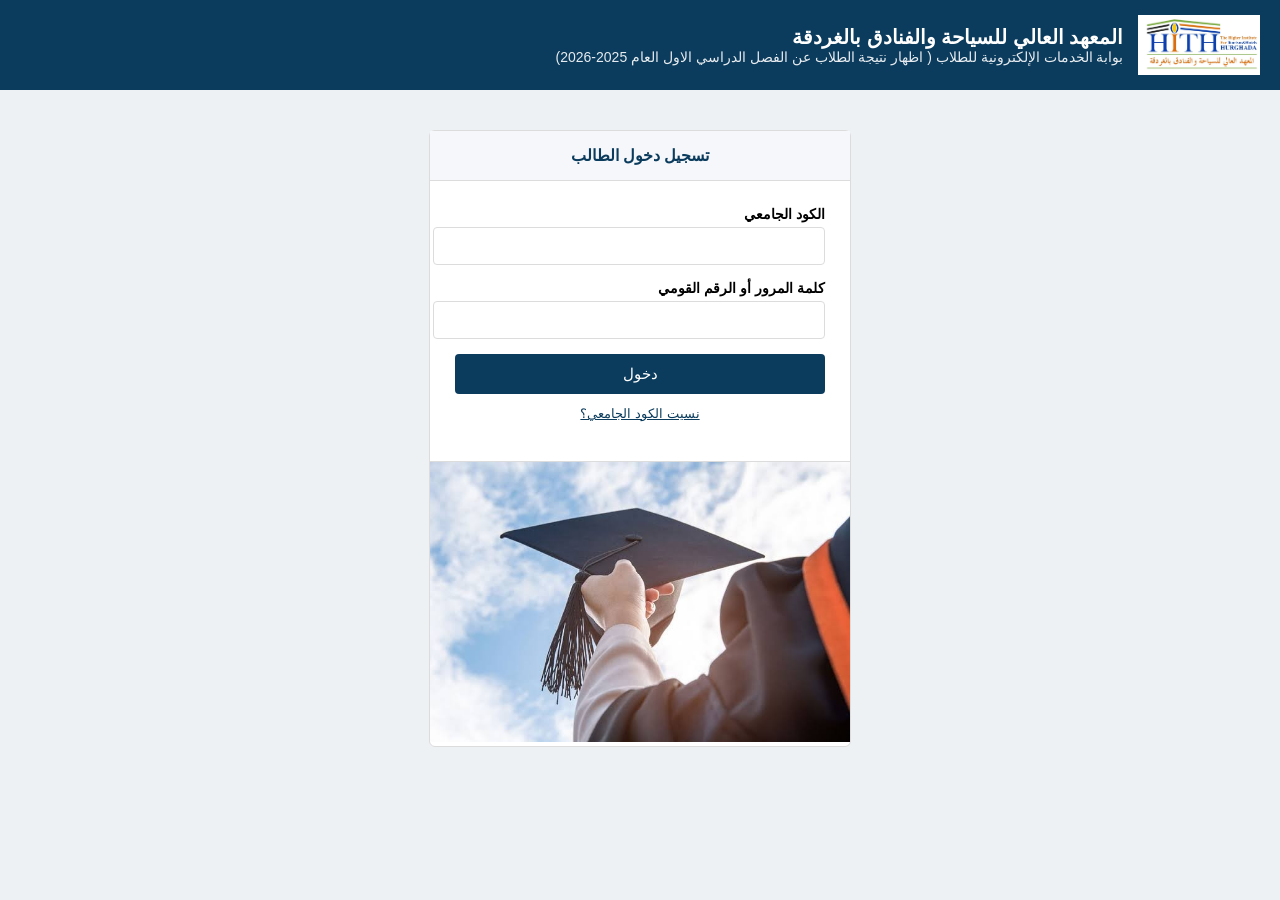
==== index.html @ 95548dcf "Add files via upload" ====
<!DOCTYPE html>
<html lang="ar" dir="rtl">
<head>
<meta charset="UTF-8">
<meta name="viewport" content="width=device-width, initial-scale=1.0">
<title>بوابة الطالب | المعهد</title>

<style>
:root{
    --main:#0b3c5d;
    --secondary:#f5f7fa;
    --border:#dcdcdc;
    --success:#2e7d32;
    --error:#c62828;
}

body{
    margin:0;
    font-family: "Segoe UI", Tahoma, Arial;
    background:#eef1f4;
}


.header{
    background:var(--main);
    color:#fff;
    padding:15px 20px;
    display:flex;
    align-items:center;
    gap:15px;
}

.header img{
    height:60px;
}

.header .title{
    font-size:20px;
    font-weight:700;
}

.header .subtitle{
    font-size:14px;
    opacity:.9;
}


.main{
    display:flex;
    justify-content:center;
    padding:40px 15px;
}

.container{
    background:#fff;
    width:100%;
    max-width:420px;
    border:1px solid var(--border);
    border-radius:6px;
}


.box-header{
    background:var(--secondary);
    padding:15px;
    border-bottom:1px solid var(--border);
    font-weight:700;
    color:var(--main);
    text-align:center;
}


.box-content{
    padding:25px;
}

.form-group{
    margin-bottom:15px;
}

label{
    display:block;
    margin-bottom:5px;
    font-size:14px;
    font-weight:600;
}

input{
    width:100%;
    padding:10px;
    border:1px solid var(--border);
    border-radius:4px;
    font-size:14px;
}

button{
    width:100%;
    padding:11px;
    background:var(--main);
    color:#fff;
    border:none;
    border-radius:4px;
    font-size:15px;
    cursor:pointer;
}

button:hover{
    opacity:.9;
}

.link-btn{
    display:block;
    text-align:center;
    margin-top:12px;
    font-size:13px;
    color:var(--main);
    cursor:pointer;
    text-decoration:underline;
}

#msg{
    text-align:center;
    margin-top:15px;
    font-weight:600;
}

.hidden{display:none;}

.info-box{
    background:#eef4ff;
    border:1px solid var(--main);
    padding:10px;
    margin-top:10px;
    text-align:center;
    font-weight:600;
}


.footer-img img{
    width:100%;
    border-top:1px solid var(--border);
}
</style>
</head>

<body>


<div class="header">
    <img src="logo.jpg" alt="Logo">
    <div>
        <div class="title">المعهد العالي للسياحة والفنادق بالغردقة</div>
        <div class="subtitle">بوابة الخدمات الإلكترونية للطلاب ( اظهار نتيجة الطلاب عن الفصل الدراسي الاول العام 2025-2026)</div>
    </div>
</div>

<div class="main">
<div class="container">

    <div class="box-header">تسجيل دخول الطالب</div>

    <div class="box-content">

        <div id="loginSection">
            <div class="form-group">
                <label>الكود الجامعي</label>
                <input type="text" id="userCode">
            </div>

            <div class="form-group">
                <label>كلمة المرور أو الرقم القومي</label>
                <input type="password" id="userPass">
            </div>

            <button onclick="handleLogin()">دخول</button>
            <a class="link-btn" onclick="toggleForgot()">نسيت الكود الجامعي؟</a>
        </div>

        <div id="forgotSection" class="hidden">
            <div class="form-group" id="nationalIdGroup">
                <label>الرقم القومي</label>
                <input type="text" id="nationalIdInput">
            </div>

            <button onclick="retrieveCode()">استعلام</button>
            <div id="resultBox" class="hidden info-box"></div>
            <a class="link-btn" onclick="toggleForgot()">العودة لتسجيل الدخول</a>
        </div>

        <div id="msg"></div>

    </div>

    <div class="footer-img">
        <img src="Cong.jpg" alt="Success">
    </div>

</div>
</div>

<script>
const API_URL="https://script.google.com/macros/s/AKfycbyyo27m0mnubUrD_MSjxi4i_TqnrJuGzDXOsdb7MmeqO0bXWr7CGWurXxhpP7e9Bm_S/exec";

function toggleForgot(){
    loginSection.classList.toggle("hidden");
    forgotSection.classList.toggle("hidden");
    msg.innerText="";
    resultBox.classList.add("hidden");
    nationalIdGroup.style.display="block";
}

async function handleLogin(){
    if(!userCode.value||!userPass.value){
        showMsg("يرجى إدخال جميع البيانات","error");return;
    }
    showMsg("جاري التحقق...");
    try{
        const r=await fetch(API_URL,{
            method:"POST",
            body:JSON.stringify({action:"login",code:userCode.value,password:userPass.value})
        });
        const res=await r.json();
        if(res.status==="success"){
            showMsg("تم تسجيل الدخول بنجاح","success");
            localStorage.setItem("studentData",JSON.stringify(res.user));
            setTimeout(()=>location.href="results.html",1500);
        }else showMsg(res.msg,"error");
    }catch{showMsg("خطأ في الاتصال","error");}
}

async function retrieveCode(){
    if(!nationalIdInput.value){showMsg("أدخل الرقم القومي","error");return;}
    showMsg("جاري البحث...");
    try{
        const r=await fetch(API_URL,{
            method:"POST",
            body:JSON.stringify({action:"getStudentCode",nationalId:nationalIdInput.value})
        });
        const res=await r.json();
        if(res.status==="success"){
            nationalIdGroup.style.display="none";
            resultBox.innerHTML="كودك الجامعي:<br>"+res.code;
            resultBox.classList.remove("hidden");
            msg.innerText="";
        }else showMsg(res.msg,"error");
    }catch{showMsg("خطأ في الاتصال","error");}
}

function showMsg(t,type){
    msg.innerText=t;
    msg.style.color= type==="error"?"var(--error)":type==="success"?"var(--success)":"var(--main)";
}
</script>

</body>
</html>
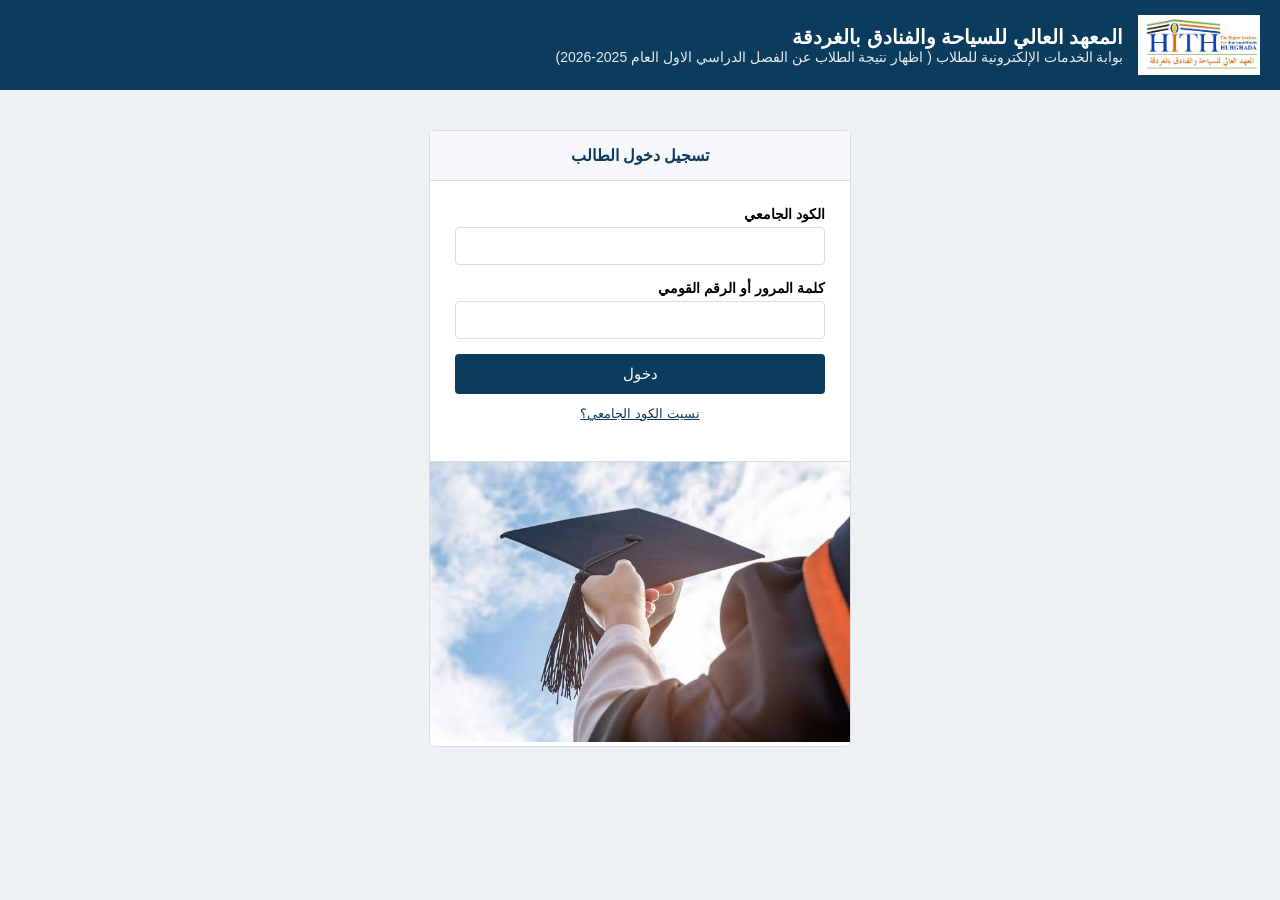
==== commit c3e46923: "Update index.html" ====
--- a/index.html
+++ b/index.html
@@ -18,8 +18,9 @@
     margin:0;
     font-family: "Segoe UI", Tahoma, Arial;
     background:#eef1f4;
-}
-
+    user-select: none;
+    -webkit-user-select: none;
+}
 
 .header{
     background:var(--main);
@@ -30,20 +31,9 @@
     gap:15px;
 }
 
-.header img{
-    height:60px;
-}
-
-.header .title{
-    font-size:20px;
-    font-weight:700;
-}
-
-.header .subtitle{
-    font-size:14px;
-    opacity:.9;
-}
-
+.header img{ height:60px; }
+.header .title{ font-size:20px; font-weight:700; }
+.header .subtitle{ font-size:14px; opacity:.9; }
 
 .main{
     display:flex;
@@ -59,7 +49,6 @@
     border-radius:6px;
 }
 
-
 .box-header{
     background:var(--secondary);
     padding:15px;
@@ -69,14 +58,9 @@
     text-align:center;
 }
 
-
-.box-content{
-    padding:25px;
-}
-
-.form-group{
-    margin-bottom:15px;
-}
+.box-content{ padding:25px; }
+
+.form-group{ margin-bottom:15px; }
 
 label{
     display:block;
@@ -91,6 +75,7 @@
     border:1px solid var(--border);
     border-radius:4px;
     font-size:14px;
+    box-sizing: border-box;
 }
 
 button{
@@ -104,9 +89,8 @@
     cursor:pointer;
 }
 
-button:hover{
-    opacity:.9;
-}
+button:hover{ opacity:.9; }
+button:disabled{ opacity:.6; cursor:not-allowed; }
 
 .link-btn{
     display:block;
@@ -122,9 +106,11 @@
     text-align:center;
     margin-top:15px;
     font-weight:600;
-}
-
-.hidden{display:none;}
+    font-size:14px;
+    line-height:1.6;
+}
+
+.hidden{ display:none; }
 
 .info-box{
     background:#eef4ff;
@@ -135,17 +121,50 @@
     font-weight:600;
 }
 
-
 .footer-img img{
     width:100%;
     border-top:1px solid var(--border);
 }
+
+#devtools-warning{
+    display:none;
+    position:fixed;
+    top:0; left:0; right:0; bottom:0;
+    background:rgba(0,0,0,0.95);
+    color:#fff;
+    z-index:99999;
+    justify-content:center;
+    align-items:center;
+    flex-direction:column;
+    text-align:center;
+    padding:20px;
+}
+
+#devtools-warning h2{
+    font-size:2rem;
+    color:#ff4444;
+    margin-bottom:15px;
+}
+
+#devtools-warning p{
+    font-size:1rem;
+    opacity:.85;
+    max-width:400px;
+    line-height:1.8;
+}
 </style>
 </head>
 
 <body>
 
-
+<div id="devtools-warning">
+    <h2>⛔ تحذير أمني</h2>
+    <p>تم رصد محاولة فتح أدوات المطور.<br>
+    هذا الإجراء مخالف لسياسة المعهد.<br>
+    يرجى إغلاق هذه الأدوات والمحاولة مجدداً.</p>
+</div>
+
+<!-- HEADER -->
 <div class="header">
     <img src="logo.jpg" alt="Logo">
     <div>
@@ -154,6 +173,7 @@
     </div>
 </div>
 
+<!-- MAIN -->
 <div class="main">
 <div class="container">
 
@@ -164,25 +184,25 @@
         <div id="loginSection">
             <div class="form-group">
                 <label>الكود الجامعي</label>
-                <input type="text" id="userCode">
+                <input type="text" id="userCode" autocomplete="off" spellcheck="false">
             </div>
 
             <div class="form-group">
                 <label>كلمة المرور أو الرقم القومي</label>
-                <input type="password" id="userPass">
+                <input type="password" id="userPass" autocomplete="off">
             </div>
 
-            <button onclick="handleLogin()">دخول</button>
+            <button id="loginBtn" onclick="handleLogin()">دخول</button>
             <a class="link-btn" onclick="toggleForgot()">نسيت الكود الجامعي؟</a>
         </div>
 
         <div id="forgotSection" class="hidden">
             <div class="form-group" id="nationalIdGroup">
                 <label>الرقم القومي</label>
-                <input type="text" id="nationalIdInput">
+                <input type="text" id="nationalIdInput" autocomplete="off">
             </div>
 
-            <button onclick="retrieveCode()">استعلام</button>
+            <button id="retrieveBtn" onclick="retrieveCode()">استعلام</button>
             <div id="resultBox" class="hidden info-box"></div>
             <a class="link-btn" onclick="toggleForgot()">العودة لتسجيل الدخول</a>
         </div>
@@ -199,56 +219,172 @@
 </div>
 
 <script>
-const API_URL="https://script.google.com/macros/s/AKfycbyyo27m0mnubUrD_MSjxi4i_TqnrJuGzDXOsdb7MmeqO0bXWr7CGWurXxhpP7e9Bm_S/exec";
-
+
+(function() {
+
+    // 1️⃣ منع F12 و Ctrl+Shift+I و Ctrl+U وغيرها
+    document.addEventListener("keydown", function(e) {
+        if (
+            e.key === "F12" ||
+            (e.ctrlKey && e.shiftKey && ["I","J","C"].includes(e.key)) ||
+            (e.ctrlKey && e.key === "U") ||
+            (e.ctrlKey && e.key === "S")
+        ) {
+            e.preventDefault();
+            e.stopPropagation();
+            return false;
+        }
+    });
+
+
+    document.addEventListener("contextmenu", function(e) {
+        e.preventDefault();
+        return false;
+    });
+
+
+    const threshold = 160;
+    function checkDevTools() {
+        const widthDiff  = window.outerWidth  - window.innerWidth;
+        const heightDiff = window.outerHeight - window.innerHeight;
+        const warning = document.getElementById("devtools-warning");
+        if (widthDiff > threshold || heightDiff > threshold) {
+            warning.style.display = "flex";
+            document.body.style.overflow = "hidden";
+        } else {
+            warning.style.display = "none";
+            document.body.style.overflow = "";
+        }
+    }
+    setInterval(checkDevTools, 1000);
+    window.addEventListener("resize", checkDevTools);
+
+
+    document.addEventListener("copy",  e => e.preventDefault());
+    document.addEventListener("cut",   e => e.preventDefault());
+
+})();
+
+
+const API_URL = "https://script.google.com/macros/s/AKfycbzxBt3ld2TMP3nLyK9EeeIkyY-gmrMsvlPuXG-ATYmQRpHVVRcB_Elgbgq2e87DJfgjPA/exec";
+const ua = navigator.userAgent;
 function toggleForgot(){
-    loginSection.classList.toggle("hidden");
-    forgotSection.classList.toggle("hidden");
-    msg.innerText="";
-    resultBox.classList.add("hidden");
-    nationalIdGroup.style.display="block";
+    document.getElementById("loginSection").classList.toggle("hidden");
+    document.getElementById("forgotSection").classList.toggle("hidden");
+    document.getElementById("msg").innerText = "";
+    document.getElementById("resultBox").classList.add("hidden");
+    document.getElementById("nationalIdGroup").style.display = "block";
 }
 
 async function handleLogin(){
-    if(!userCode.value||!userPass.value){
-        showMsg("يرجى إدخال جميع البيانات","error");return;
-    }
-    showMsg("جاري التحقق...");
+
+    const btn = document.getElementById("loginBtn");
+
+
+    if(btn.disabled) return;
+
+    const code = document.getElementById("userCode").value.trim();
+    const pass = document.getElementById("userPass").value.trim();
+
+    if(!code || !pass){
+        showMsg("يرجى إدخال جميع البيانات","error");
+        return;
+    }
+
+    localStorage.clear();
+
+
+    btn.disabled = true;
+    btn.innerText = "جاري تسجيل الدخول...";
+    showMsg("⏳ برجاء الانتظار...", "");
+
     try{
-        const r=await fetch(API_URL,{
-            method:"POST",
-            body:JSON.stringify({action:"login",code:userCode.value,password:userPass.value})
+        const r = await fetch(API_URL, {
+            method: "POST",
+          
+            body: JSON.stringify({ action:"login", code:code, password:pass, ua:ua })
         });
-        const res=await r.json();
-        if(res.status==="success"){
-            showMsg("تم تسجيل الدخول بنجاح","success");
-            localStorage.setItem("studentData",JSON.stringify(res.user));
-            setTimeout(()=>location.href="results.html",1500);
-        }else showMsg(res.msg,"error");
-    }catch{showMsg("خطأ في الاتصال","error");}
-}
-
+        const res = await r.json();
+
+        if(res.status === "success"){
+            showMsg("تم تسجيل الدخول بنجاح ✅","success");
+
+             setTimeout(()=>{
+             showMsg("جاري تحويلك للنتيجة...", "");
+         }, 1200);
+            // ✅ الحفظ هنا بعد نجاح الدخول
+            localStorage.setItem("studentData", JSON.stringify(res.user));
+            localStorage.setItem("token", res.user.token);
+            localStorage.setItem("ua", ua);
+
+            setTimeout(()=> location.href = "results.html", 2200);
+
+        } else if(res.status === "locked"){
+            showMsg("🔒 " + res.msg, "error");
+            btn.disabled = true;
+            btn.innerText = "الحساب موقوف";
+
+        } else {
+            let msgText = res.msg || "بيانات غير صحيحة";
+            if(res.remainingAttempts !== undefined){
+                msgText += `\nتبقى لك ${res.remainingAttempts} محاولة فقط`;
+            }
+            showMsg(msgText,"error");
+            btn.disabled = false;
+            btn.innerText = "دخول";
+        }
+
+    } catch(err){
+        showMsg("خطأ في الاتصال بالسيرفر","error");
+        btn.disabled = false;
+        btn.innerText = "دخول";
+    }
+}
 async function retrieveCode(){
-    if(!nationalIdInput.value){showMsg("أدخل الرقم القومي","error");return;}
-    showMsg("جاري البحث...");
+    const nationalId = document.getElementById("nationalIdInput").value.trim();
+
+    if(!nationalId){
+        showMsg("أدخل الرقم القومي","error");
+        return;
+    }
+
+    const btn = document.getElementById("retrieveBtn");
+    btn.disabled = true;
+    btn.innerText = "جاري البحث...";
+    showMsg("جاري البحث...","");
+
     try{
-        const r=await fetch(API_URL,{
-            method:"POST",
-            body:JSON.stringify({action:"getStudentCode",nationalId:nationalIdInput.value})
+        const r = await fetch(API_URL, {
+            method: "POST",
+            body: JSON.stringify({ action:"getStudentCode", nationalId:nationalId })
         });
-        const res=await r.json();
-        if(res.status==="success"){
-            nationalIdGroup.style.display="none";
-            resultBox.innerHTML="كودك الجامعي:<br>"+res.code;
+        const res = await r.json();
+
+        if(res.status === "success"){
+            document.getElementById("nationalIdGroup").style.display = "none";
+            const resultBox = document.getElementById("resultBox");
+            resultBox.innerHTML = "كودك الجامعي:<br><strong>" + res.code + "</strong>";
             resultBox.classList.remove("hidden");
-            msg.innerText="";
-        }else showMsg(res.msg,"error");
-    }catch{showMsg("خطأ في الاتصال","error");}
-}
-
-function showMsg(t,type){
-    msg.innerText=t;
-    msg.style.color= type==="error"?"var(--error)":type==="success"?"var(--success)":"var(--main)";
+            showMsg("","");
+        } else {
+            showMsg(res.msg,"error");
+            btn.disabled = false;
+            btn.innerText = "استعلام";
+        }
+
+    } catch(err){
+        showMsg("خطأ في الاتصال بالسيرفر","error");
+        btn.disabled = false;
+        btn.innerText = "استعلام";
+    }
+}
+function showMsg(t, type){
+    const el = document.getElementById("msg");
+    el.innerText = t;
+    el.style.color = type==="error" ? "var(--error)"
+                   : type==="success" ? "var(--success)"
+                   : "var(--main)";
+    el.style.whiteSpace = "pre-line";
 }
 </script>
 
